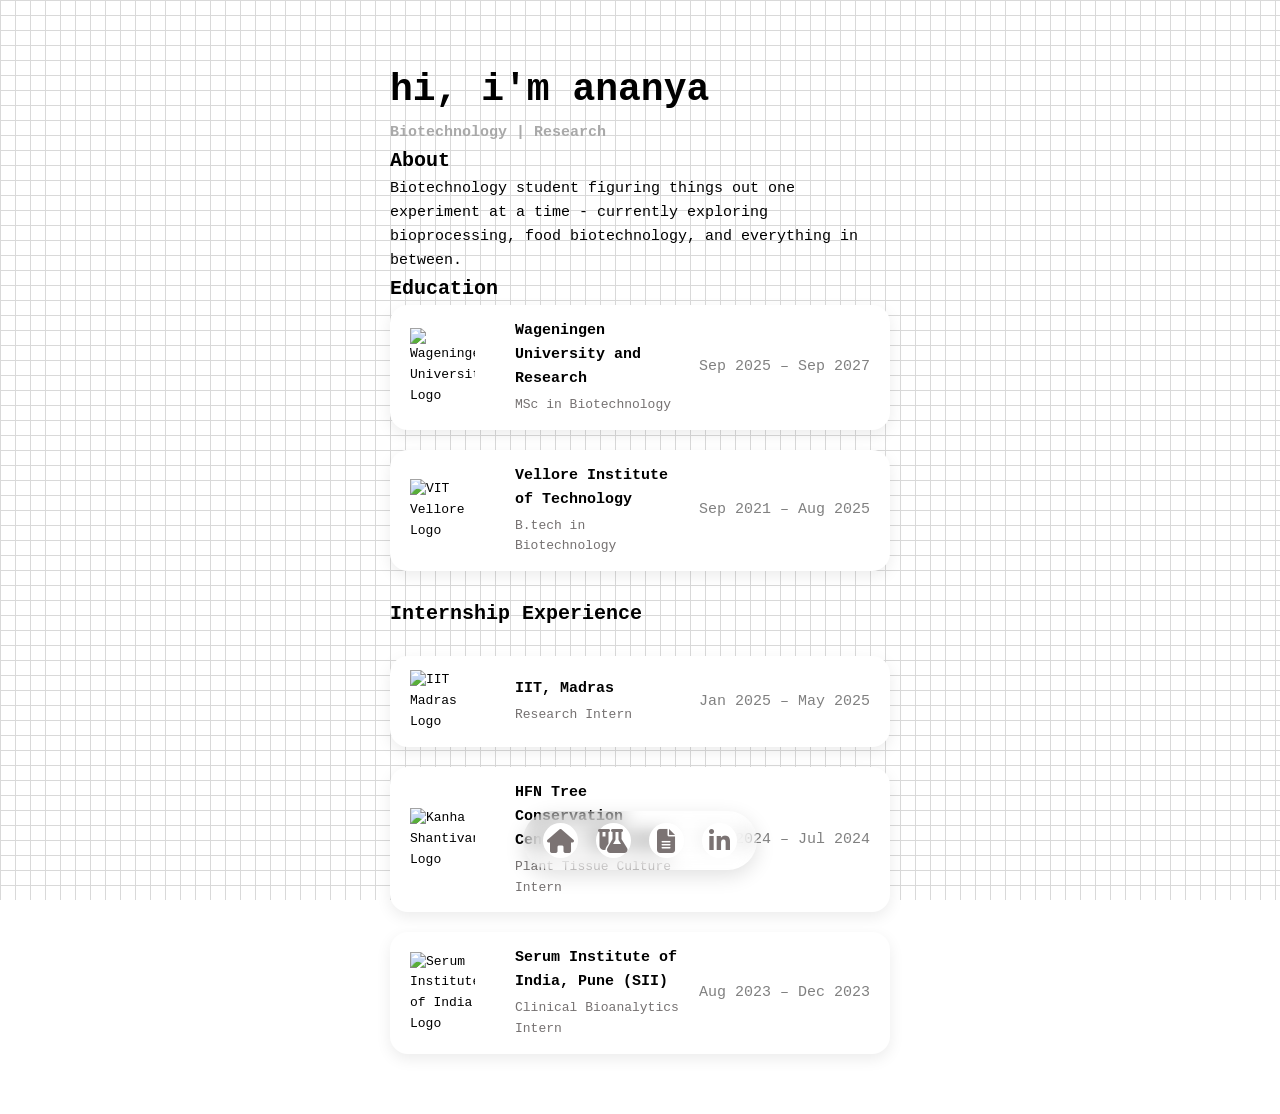
==== index.html @ 08f2b705 "Add files via upload" ====
<!DOCTYPE html>
<html>
    <head>
        <title> Ananya's Portfolio</title>
        <link rel="stylesheet" href="style.css">
          <link rel="stylesheet"
    href="https://cdnjs.cloudflare.com/ajax/libs/font-awesome/6.5.2/css/all.min.css">
    </head>
    <body>
        <div class="container">
        <h1>hi, i'm ananya </h1>
        <h3>
           Biotechnology | Research 
        </h3>

        <h2> About</h2>
        <p>
            Biotechnology student figuring things 
            out one experiment at a time - currently 
            exploring bioprocessing, food biotechnology, 
            and everything in between.
        </p>

        <h2>Education</h2>
        <div class="education-card">
            <img src="images/wur.png" alt="Wageningen University Logo">
            <div class="education-info">
              <h5>Wageningen University and Research</h5>
              <p>MSc in Biotechnology</p>
        </div>
        <p class="date">Sep 2025 – Sep 2027</p>
        </div>

        <div class="education-card">
            <img src="images/vit.png" alt="VIT Vellore Logo">
            <div class="education-info">
              <h5>Vellore Institute of Technology</h5>
              <p>B.tech in Biotechnology</p>
        </div>
        <p class="date">Sep 2021 – Aug 2025</p>
        </div>
        
        <h4>Internship Experience</h4>
        <div class="internship-card">
            <img src="images/iitm.png" alt="IIT Madras Logo">
            <div class="experience-info">
              <h6>IIT, Madras</h6>
              <p>Research Intern</p>
        </div>
        <p class="date">Jan 2025 – May 2025</p>
        </div>

        <div class="internship-card">
            <img src="images/kanha.png" alt="Kanha Shantivanam Logo">
            <div class="experience-info">
              <h6>HFN Tree Conservation Center, Hyderabad</h6>
              <p>Plant Tissue Culture Intern</p>
        </div>
        <p class="date">Jun 2024 – Jul 2024</p>
        </div>
           
        <div class="internship-card">
            <img src="images/sii.png" alt="Serum Institute of India Logo">
            <div class="experience-info">
              <h6>Serum Institute of India, Pune (SII)</h6>
              <p>Clinical Bioanalytics Intern</p>
        </div>
        <p class="date">Aug 2023 – Dec 2023</p>
        </div>
       
    <nav class="icon-nav">
    <a href="index.html" title="Home">
        <i class="fa-solid fa-house"></i>
    </a>
    <a href="projects.html" title="Projects">
        <i class="fa-solid fa-flask-vial"></i>
    </a>
    <a href="documents/CV_Ananya Roy.pdf" target="_blank" title="Resume">
        <i class="fas fa-file-lines"></i>
    </a>
    <a href="https://www.linkedin.com/in/ananya-roy-6b2297235/" target="_blank" title="LinkedIn">
        <i class="fab fa-linkedin-in"></i>
    </a>
    </nav>
    </div>
    </body>
</html>
---- style.css ----
body {
   /* font-family:'Segoe UI', Tahoma, Geneva, Verdana, sans-serif; */
    font-family: monospace;
    background-color: #ffffff;
    position: relative;
    overflow-x: hidden;
    margin:60px;
    line-height: 1.6;
    scroll-behavior: smooth;
    list-style: none;
}
h1, h2, h3, p {
    margin: 0;
}

h1 {    font-size: 38px;
        font-style: bold;
        margin-bottom:0px;
    }

h2, h4{    font-size: 20px;}

h3 {    font-size: 15px;    color:darkgray;
    margin-top: 0px;
}
    
p  {    font-size:15px;} 
 
nav {
    display: flex;
    justify-content: center;
    gap: 20px;
    backdrop-filter: blur(10px);
    position: fixed;
    bottom: 30px;
    left: 50%;
    transform: translateX(-50%);
    padding: 12px 20px;
    border-radius: 40px;
    box-shadow: 0 6px 20px rgba(0,0,0,0.12);
}
 .container {
    max-width: 500px;
    margin: auto;
}
img {
    width: 65px;
    margin-right: 20px;
}

.experience-info{
    flex: 1;
}

.date{
    color: gray;
    margin-left: auto;
    white-space: nowrap;
}

.education-card {
    display: flex;
    align-items: center;
    gap: 20px;

    background: white;
    padding: 14px 20px;
    border-radius: 18px;
    box-shadow: 0 5px 15px rgba(0,0,0,.08);

    margin-bottom: 20px;
}
.internship-card {
    display: flex;
    align-items: center;
    gap: 20px;

    background: white;
    padding: 14px 20px;
    border-radius: 18px;
    box-shadow: 0 5px 15px rgba(0,0,0,.08);

    margin-bottom: 20px;
}

.education-info{
    flex: 1;
}

.experience-info h6{
    margin:0;
}

.experience-info p{
    margin-top:4px;
    margin-bottom:0;
}
.education-info h5{
    margin:0;
}

.education-info p{
    margin-top:4px;
    margin-bottom:0;
}

.education-info h5,
.experience-info h6 {
    font-size: 15px;
    font-weight: 600;
    margin: 0;
}

.education-info p,
.experience-info p {
    font-size: 13px;
    color: #757171;
    margin-top: 4px;
    margin-bottom: 0;
}

.icon-nav{
    display:flex;
    justify-content:center;
    gap:18px;
    margin-top:50px;
}

.icon-nav a{
    width:35px;
    height:35px;

    display:flex;   
    justify-content:center;
    align-items:center;

    border-radius:50%;
    background:white;

    text-decoration:none;
    color:#7b7373;
    font-size:24px;

    transition:0.3s;
}

.icon-nav a:hover{
    transform:translateY(-5px);
    color:#000;
    box-shadow:0 8px 20px rgba(0,0,0,.15);
}

body::before {
    content: "";
    position: fixed;
    top: 0;
    left: 0;
    width: 100%;
    height: 100%;

     background-image:
        linear-gradient(#d9d9d9 1px, transparent 1px),
        linear-gradient(90deg, #d9d9d9 1px, transparent 1px);

    background-size: 20px 20px; /* size of squares */

    background-size: 15px 15px;
        
    background-position:
        0 0,
        0 0,
        12px 18px,
        12px 18px;

    z-index: -1;
}
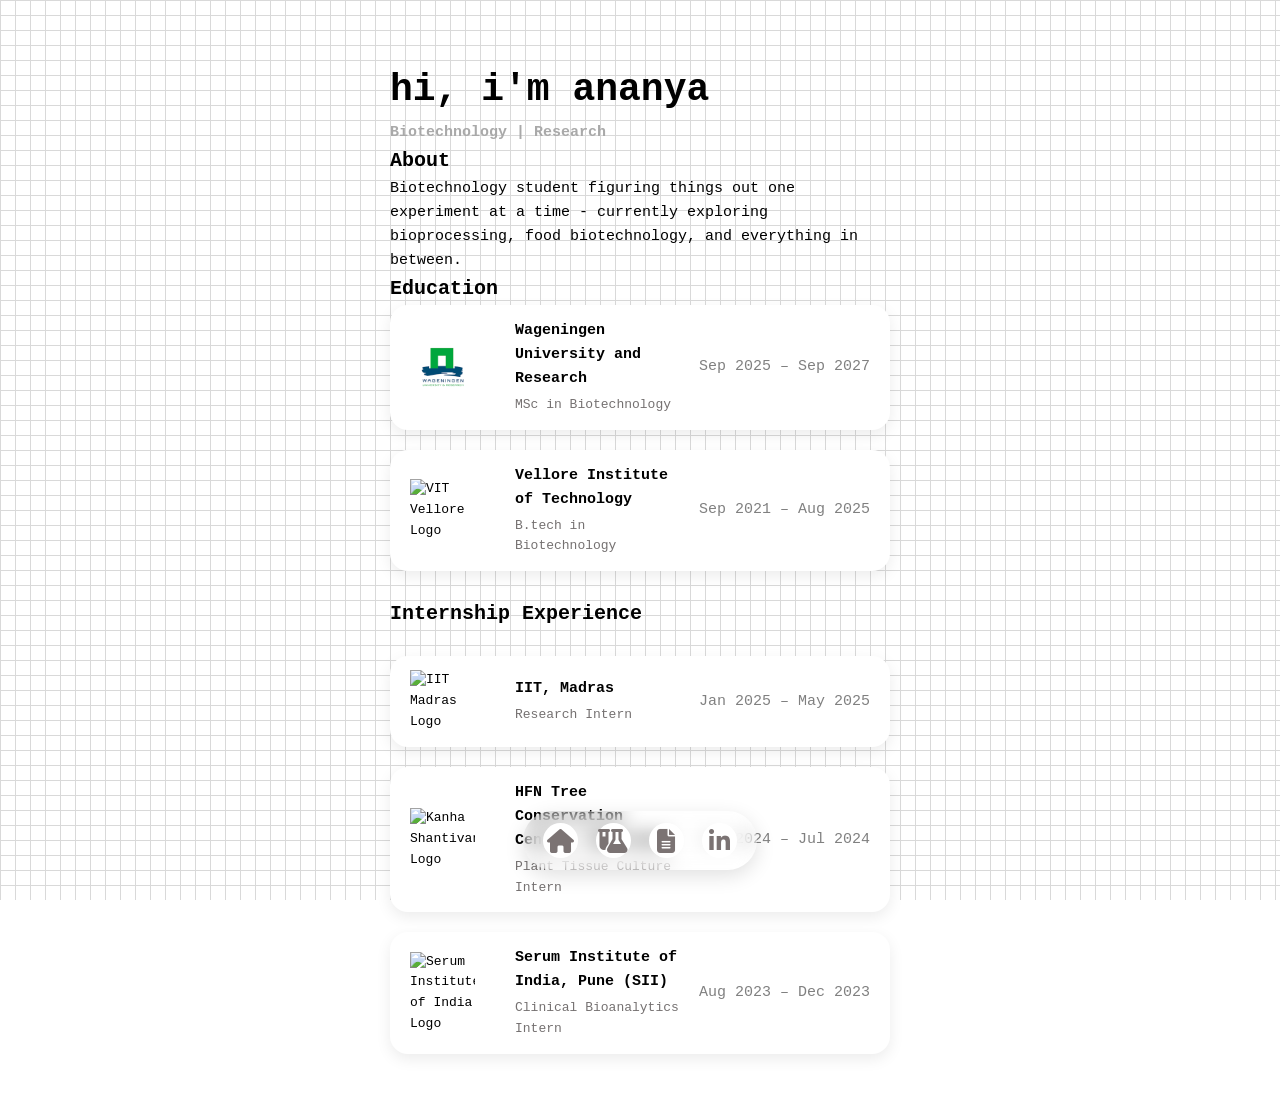
==== commit c711de3e: "Fix HTML formatting and structure" ====
--- a/index.html
+++ b/index.html
@@ -23,7 +23,7 @@
 
         <h2>Education</h2>
         <div class="education-card">
-            <img src="images/wur.png" alt="Wageningen University Logo">
+            <img src="wur.png" alt="Wageningen University Logo">
             <div class="education-info">
               <h5>Wageningen University and Research</h5>
               <p>MSc in Biotechnology</p>
@@ -84,4 +84,4 @@
     </nav>
     </div>
     </body>
-</html>+</html>
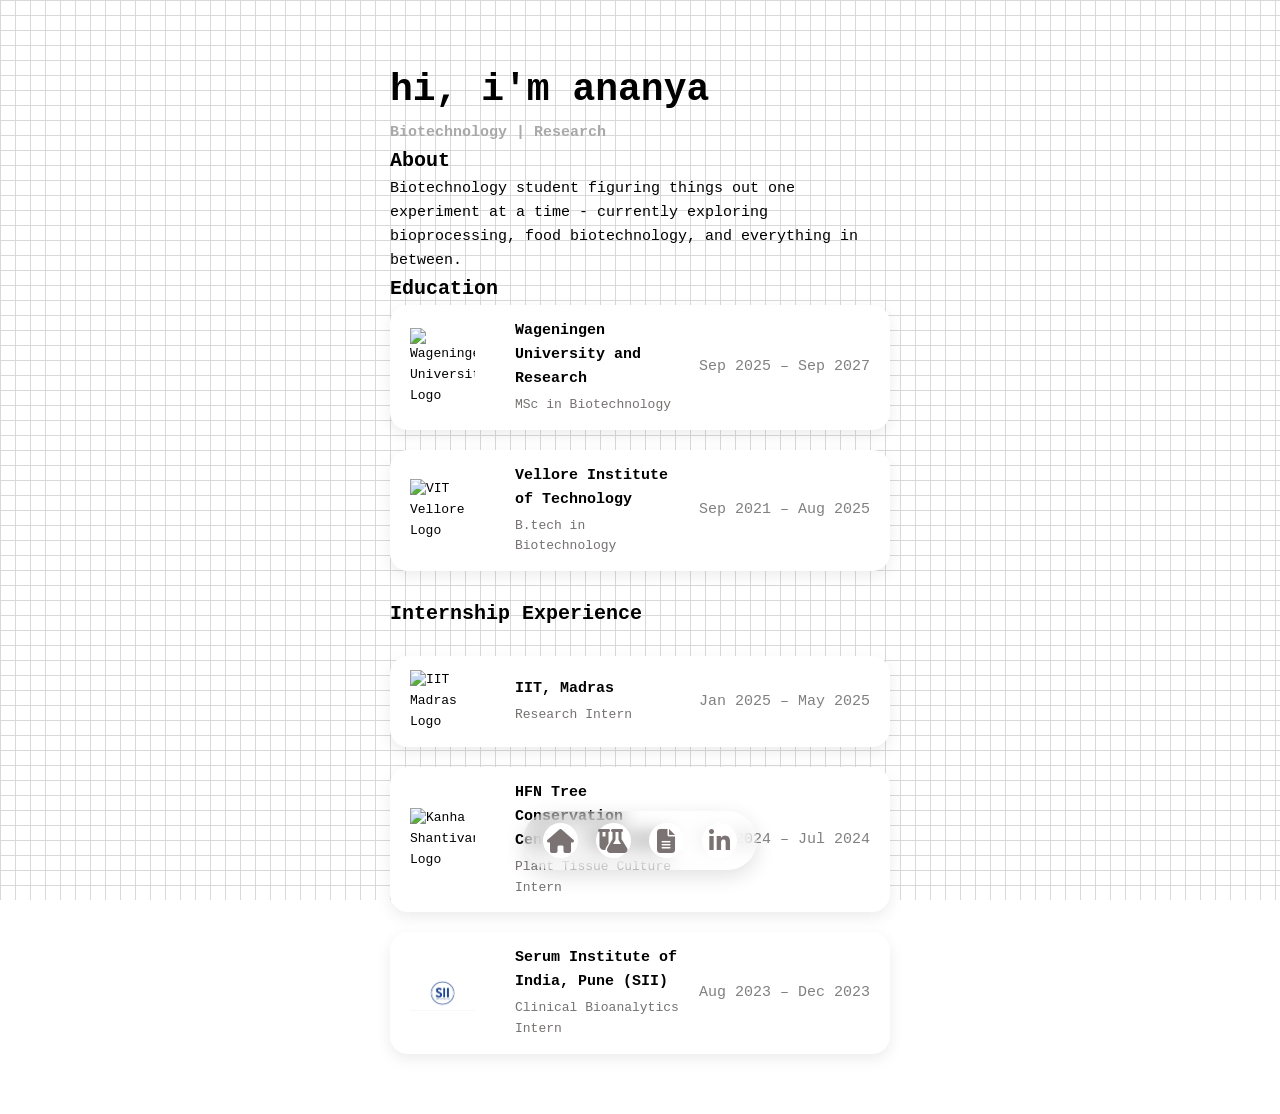
==== commit 190e0ca6: "Update index.html" ====
--- a/index.html
+++ b/index.html
@@ -60,7 +60,7 @@
         </div>
            
         <div class="internship-card">
-            <img src="images/sii.png" alt="Serum Institute of India Logo">
+            <img src="sii.png" alt="Serum Institute of India Logo">
             <div class="experience-info">
               <h6>Serum Institute of India, Pune (SII)</h6>
               <p>Clinical Bioanalytics Intern</p>
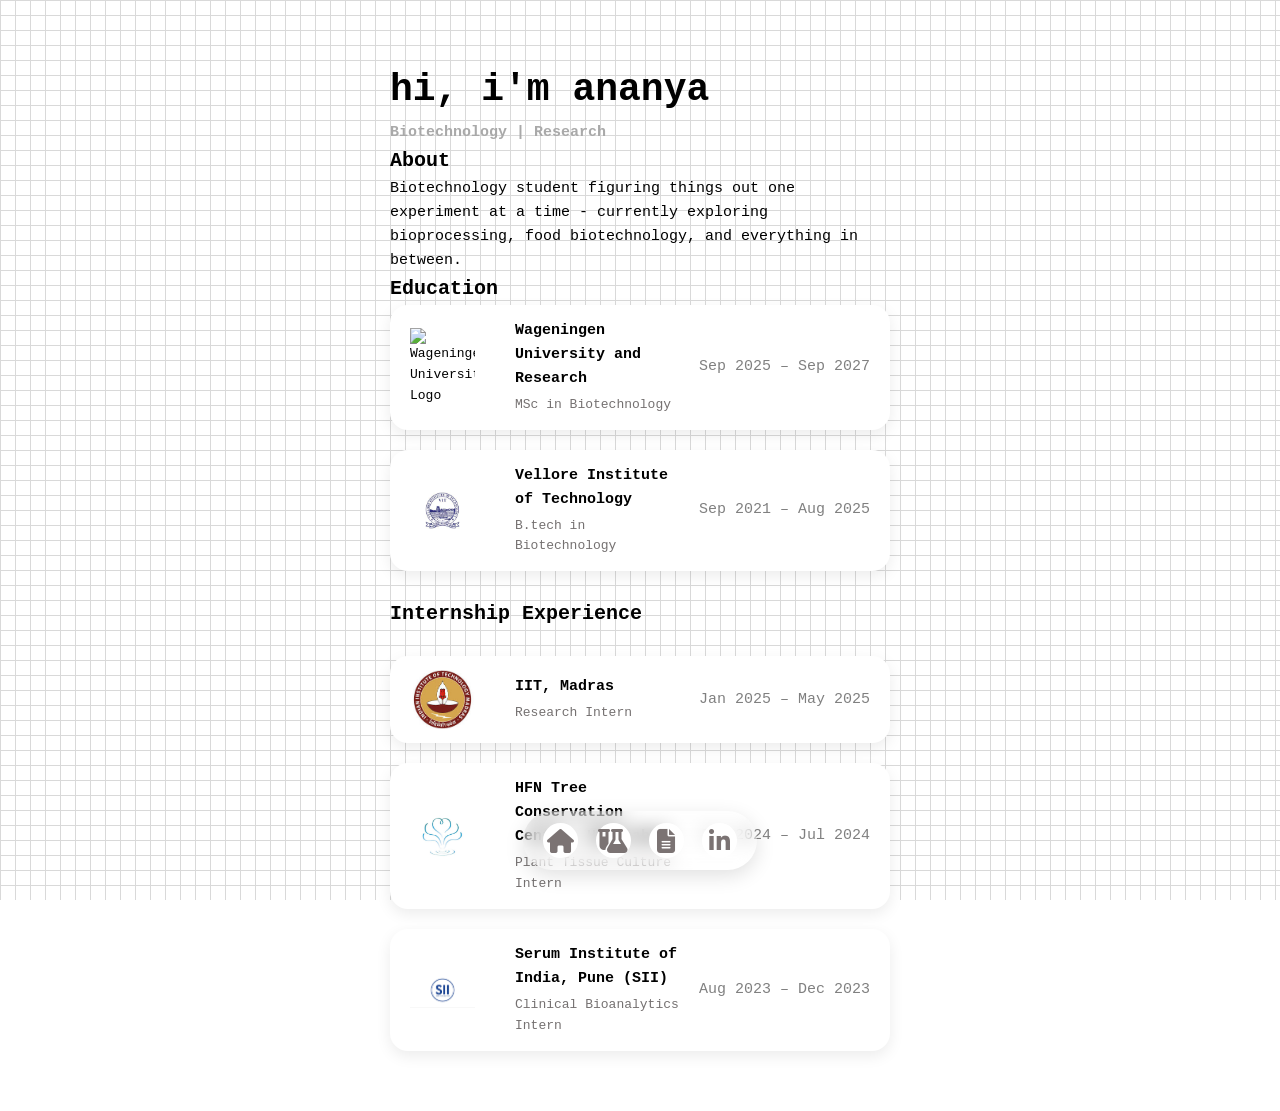
==== commit 30afded1: "Update index.html" ====
--- a/index.html
+++ b/index.html
@@ -23,7 +23,7 @@
 
         <h2>Education</h2>
         <div class="education-card">
-            <img src="wur.png" alt="Wageningen University Logo">
+            <img src="images/wur.png" alt="Wageningen University Logo">
             <div class="education-info">
               <h5>Wageningen University and Research</h5>
               <p>MSc in Biotechnology</p>
@@ -60,7 +60,7 @@
         </div>
            
         <div class="internship-card">
-            <img src="sii.png" alt="Serum Institute of India Logo">
+            <img src="images/sii.png" alt="Serum Institute of India Logo">
             <div class="experience-info">
               <h6>Serum Institute of India, Pune (SII)</h6>
               <p>Clinical Bioanalytics Intern</p>
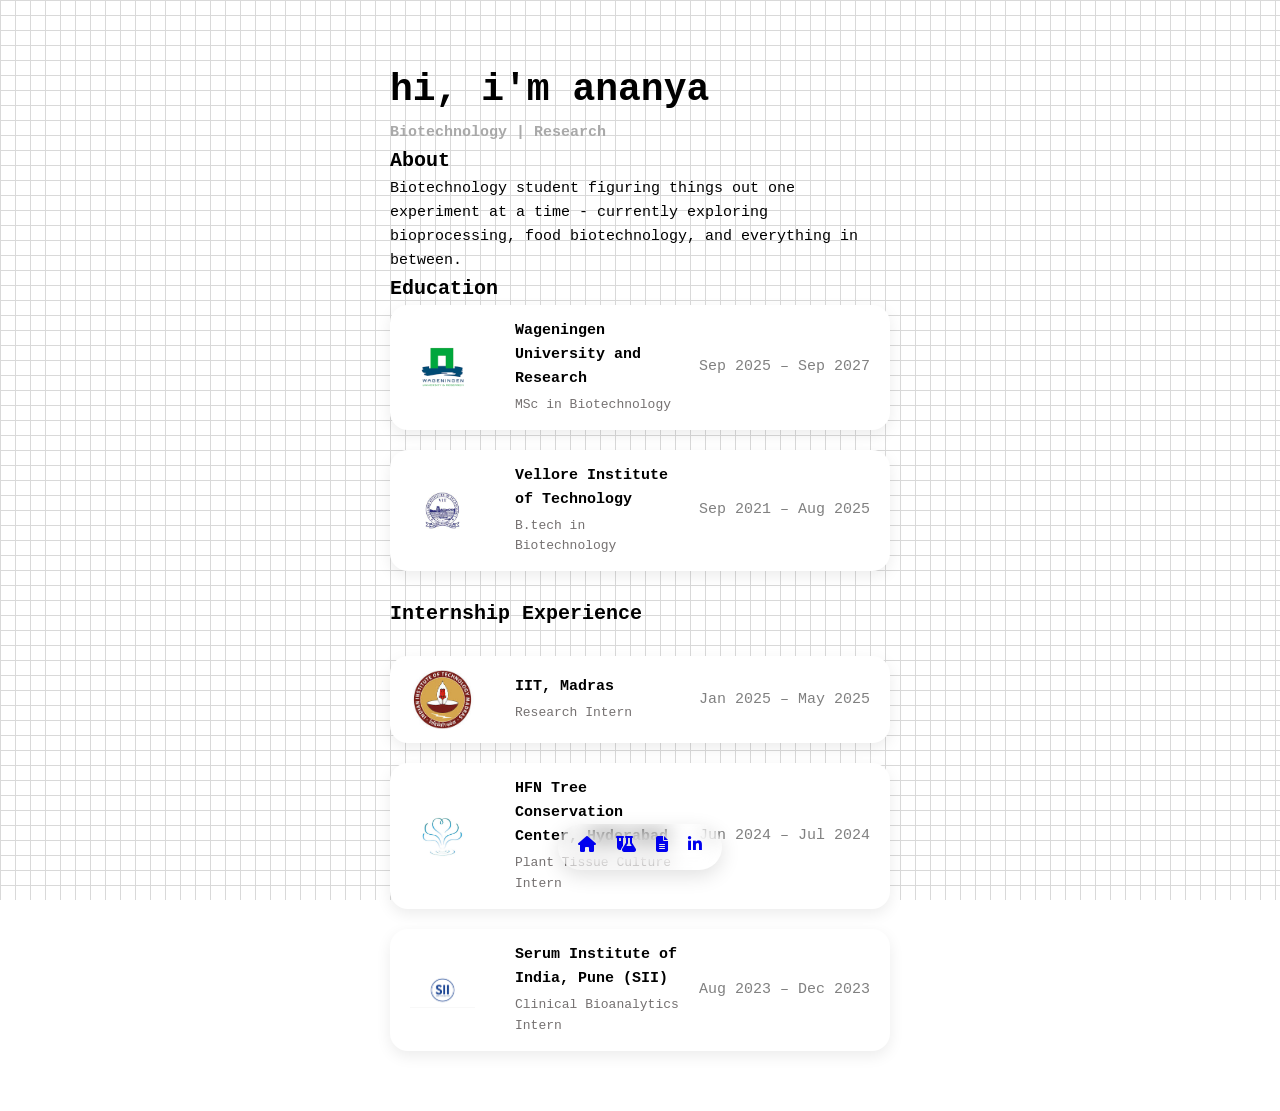
==== commit ab5acc0b: "Update index.html" ====
--- a/index.html
+++ b/index.html
@@ -5,6 +5,7 @@
         <link rel="stylesheet" href="style.css">
           <link rel="stylesheet"
     href="https://cdnjs.cloudflare.com/ajax/libs/font-awesome/6.5.2/css/all.min.css">
+   <meta name="viewport" content="width=device-width, initial-scale=1.0">
     </head>
     <body>
         <div class="container">
@@ -68,7 +69,7 @@
         <p class="date">Aug 2023 – Dec 2023</p>
         </div>
        
-    <nav class="icon-nav">
+    <nav class="navbar">
     <a href="index.html" title="Home">
         <i class="fa-solid fa-house"></i>
     </a>
